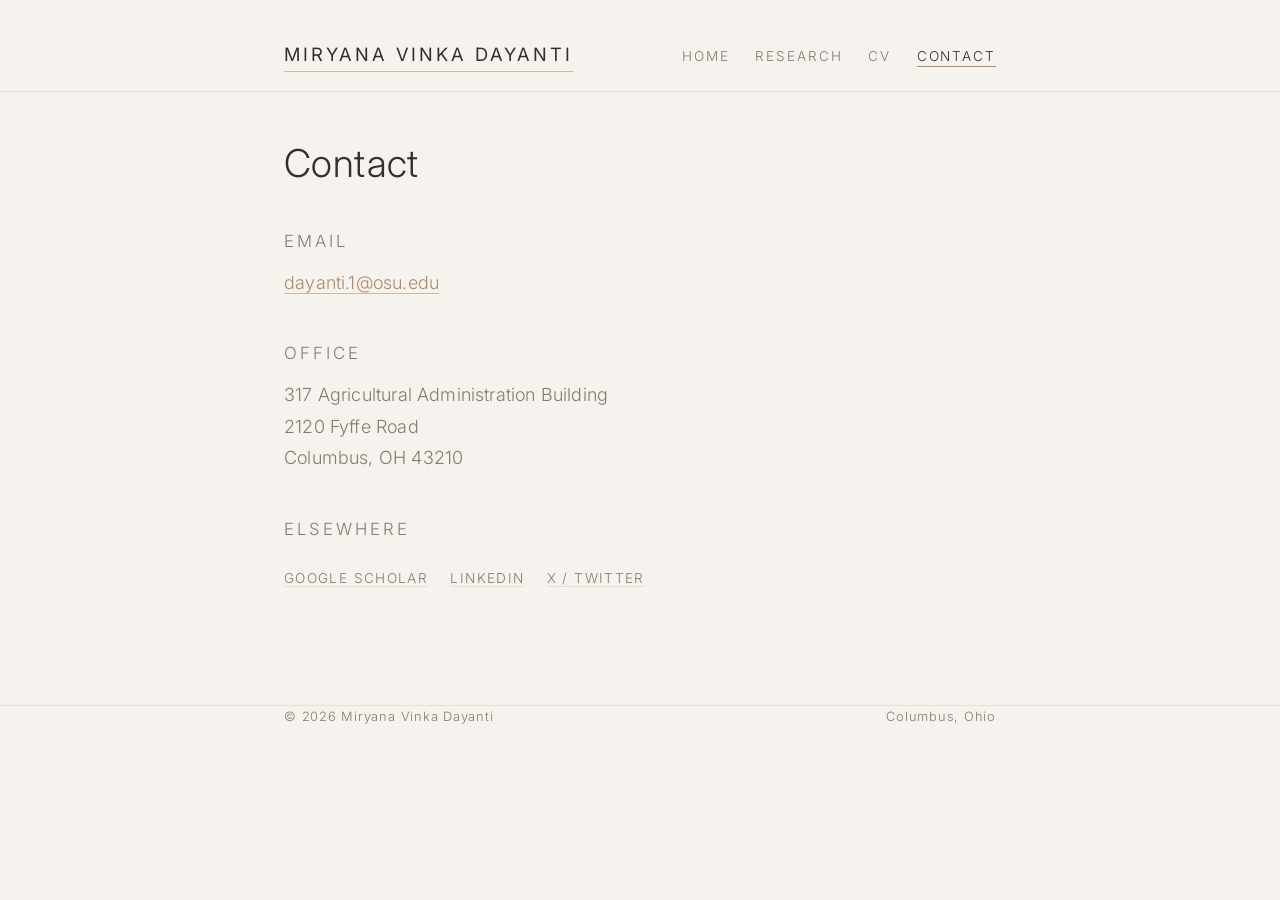
==== contact.html @ 0d987c4f "Initial site: japandi personal website" ====
<!DOCTYPE html>
<html lang="en">
<head>
  <meta charset="utf-8">
  <meta name="viewport" content="width=device-width, initial-scale=1">
  <title>Contact — Miryana Vinka Dayanti</title>
  <meta name="description" content="Contact Miryana Vinka Dayanti.">
  <link rel="preconnect" href="https://fonts.googleapis.com">
  <link rel="preconnect" href="https://fonts.gstatic.com" crossorigin>
  <link href="https://fonts.googleapis.com/css2?family=Cormorant+Garamond:wght@300;400&family=Inter:wght@300;400&display=swap" rel="stylesheet">
  <link rel="stylesheet" href="css/style.css">
</head>
<body>
  <header class="site-header">
    <div class="wrap">
      <a class="brand" href="index.html">Miryana Vinka Dayanti</a>
      <nav>
        <ul class="nav">
          <li><a href="index.html">Home</a></li>
          <li><a href="research.html">Research</a></li>
          <li><a href="cv.html">CV</a></li>
          <li><a href="contact.html" class="active">Contact</a></li>
        </ul>
      </nav>
    </div>
  </header>
  <hr class="rule">

  <main>
    <div class="wrap">
      <h1>Contact</h1>

      <h2>Email</h2>
      <p><a href="mailto:dayanti.1@osu.edu">dayanti.1@osu.edu</a></p>

      <h2>Office</h2>
      <p class="muted">
        317 Agricultural Administration Building<br>
        2120 Fyffe Road<br>
        Columbus, OH 43210
      </p>

      <h2>Elsewhere</h2>
      <ul class="links">
        <!-- TODO: replace # with your profile URLs -->
        <li><a href="#" rel="me">Google&nbsp;Scholar</a></li>
        <li><a href="#" rel="me">LinkedIn</a></li>
        <li><a href="#" rel="me">X / Twitter</a></li>
      </ul>
    </div>
  </main>

  <footer class="site-footer">
    <hr class="rule">
    <div class="wrap">
      <span>© 2026 Miryana Vinka Dayanti</span>
      <span>Columbus, Ohio</span>
    </div>
  </footer>
</body>
</html>
---- css/style.css ----
/* =========================================================
   Miryana Vinka Dayanti — personal site
   Japandi: warm, light, minimal. Design tokens up top so the
   whole site is easy to retune from one place.
   ========================================================= */

:root {
  /* Palette — warm paper / soft charcoal */
  --bg:        #f6f3ee;  /* warm paper background */
  --surface:   #fbfaf7;  /* cards / raised areas  */
  --text:      #33302b;  /* soft charcoal (not pure black) */
  --muted:     #857c6f;  /* secondary text */
  --hairline:  #e5dfd4;  /* thin dividers / borders */
  --accent:    #b08968;  /* muted clay — used sparingly */
  --accent-soft:#cdb8a3; /* lighter clay for hovers */

  /* Type */
  --sans: "Inter", "Helvetica Neue", Helvetica, Arial, sans-serif;
  --serif: "Cormorant Garamond", Georgia, "Times New Roman", serif;

  /* Rhythm */
  --measure: 760px;     /* readable column width */
  --space: 1.6rem;
}

/* ---------- reset-ish ---------- */
*, *::before, *::after { box-sizing: border-box; }
html { -webkit-text-size-adjust: 100%; }
body {
  margin: 0;
  background: var(--bg);
  color: var(--text);
  font-family: var(--sans);
  font-weight: 300;          /* thin weight = the reference's elegance */
  font-size: 18px;
  line-height: 1.75;
  letter-spacing: 0.01em;
  -webkit-font-smoothing: antialiased;
  text-rendering: optimizeLegibility;
}
img { max-width: 100%; height: auto; display: block; }

/* ---------- layout shell ---------- */
.wrap {
  max-width: var(--measure);
  margin: 0 auto;
  padding: 0 1.5rem;
}

/* ---------- header / nav ---------- */
.site-header {
  padding: 2.4rem 0 1.2rem;
}
.site-header .wrap {
  display: flex;
  flex-wrap: wrap;
  align-items: baseline;
  justify-content: space-between;
  gap: 0.6rem 1.5rem;
}
.brand {
  font-size: 1.15rem;
  letter-spacing: 0.16em;
  text-transform: uppercase;
  color: var(--text);
  text-decoration: none;
  font-weight: 400;
}
.nav {
  display: flex;
  gap: 1.6rem;
  list-style: none;
  margin: 0;
  padding: 0;
}
.nav a {
  color: var(--muted);
  text-decoration: none;
  font-size: 0.85rem;
  letter-spacing: 0.14em;
  text-transform: uppercase;
  padding-bottom: 2px;
  border-bottom: 1px solid transparent;
  transition: color .2s ease, border-color .2s ease;
}
.nav a:hover { color: var(--text); }
.nav a.active {
  color: var(--text);
  border-bottom-color: var(--accent);
}

.rule {
  border: 0;
  border-top: 1px solid var(--hairline);
  margin: 0;
}

/* ---------- main ---------- */
main { padding: 3rem 0 1rem; }

h1, h2, h3 {
  font-weight: 300;
  line-height: 1.2;
  letter-spacing: 0.01em;
  color: var(--text);
}
h1 { font-size: 2.4rem; margin: 0 0 0.4rem; }
h2 {
  font-size: 1.05rem;
  text-transform: uppercase;
  letter-spacing: 0.18em;
  color: var(--muted);
  margin: 2.8rem 0 1rem;
}
h3 { font-size: 1.25rem; margin: 1.8rem 0 0.3rem; }

p { margin: 0 0 1.1rem; }
a { color: var(--accent); text-decoration: none; border-bottom: 1px solid var(--accent-soft); transition: color .2s, border-color .2s; }
a:hover { color: var(--text); border-bottom-color: var(--text); }

.lead { font-size: 1.15rem; color: var(--text); }
.muted { color: var(--muted); }

/* ---------- home hero ---------- */
.hero {
  display: flex;
  flex-wrap: wrap;
  align-items: center;
  gap: 2.4rem;
  margin-bottom: 1rem;
}
.hero .portrait {
  flex: 0 0 auto;
  width: 190px;
  height: 190px;
  border-radius: 50%;
  object-fit: cover;
  background: var(--surface);
  border: 1px solid var(--hairline);
}
.hero .intro { flex: 1 1 280px; }
.hero h1 {
  /* optional japandi serif accent for the name; swap to var(--sans) if you prefer */
  font-family: var(--serif);
  font-size: 3rem;
  letter-spacing: 0.01em;
}
.hero .role {
  color: var(--muted);
  font-size: 1rem;
  letter-spacing: 0.14em;
  text-transform: uppercase;
  margin-top: 0.2rem;
}

/* ---------- inline link row (social / contact) ---------- */
.links {
  list-style: none;
  display: flex;
  flex-wrap: wrap;
  gap: 0.4rem 1.4rem;
  padding: 0;
  margin: 1.4rem 0 0;
}
.links a {
  font-size: 0.85rem;
  letter-spacing: 0.1em;
  text-transform: uppercase;
  border-bottom: 1px solid var(--hairline);
  color: var(--muted);
}
.links a:hover { color: var(--text); border-bottom-color: var(--accent); }

/* ---------- publication / paper list ---------- */
.papers { margin: 0; padding: 0; list-style: none; }
.paper {
  padding: 1.4rem 0;
  border-bottom: 1px solid var(--hairline);
}
.paper:last-child { border-bottom: 0; }
.paper .title { color: var(--text); font-size: 1.15rem; margin: 0 0 0.2rem; }
.paper .meta { color: var(--muted); font-size: 0.95rem; margin: 0 0 0.4rem; }
.paper .abstract { color: var(--text); font-size: 0.98rem; margin: 0.4rem 0 0; }

/* ---------- button ---------- */
.btn {
  display: inline-block;
  margin-top: 0.6rem;
  padding: 0.7rem 1.4rem;
  border: 1px solid var(--accent);
  border-radius: 2px;
  color: var(--accent);
  font-size: 0.85rem;
  letter-spacing: 0.12em;
  text-transform: uppercase;
  background: transparent;
  transition: background .2s, color .2s;
}
.btn:hover { background: var(--accent); color: var(--bg); border-bottom-color: var(--accent); }

/* ---------- footer ---------- */
.site-footer {
  margin-top: 4rem;
  padding: 2rem 0 3rem;
  color: var(--muted);
  font-size: 0.8rem;
  letter-spacing: 0.06em;
}
.site-footer .wrap { display: flex; justify-content: space-between; flex-wrap: wrap; gap: 0.6rem; }

/* ---------- responsive ---------- */
@media (max-width: 560px) {
  body { font-size: 17px; }
  .hero { gap: 1.6rem; }
  .hero .portrait { width: 140px; height: 140px; }
  .hero h1 { font-size: 2.3rem; }
  h1 { font-size: 2rem; }
  .site-header .wrap { flex-direction: column; align-items: flex-start; }
}
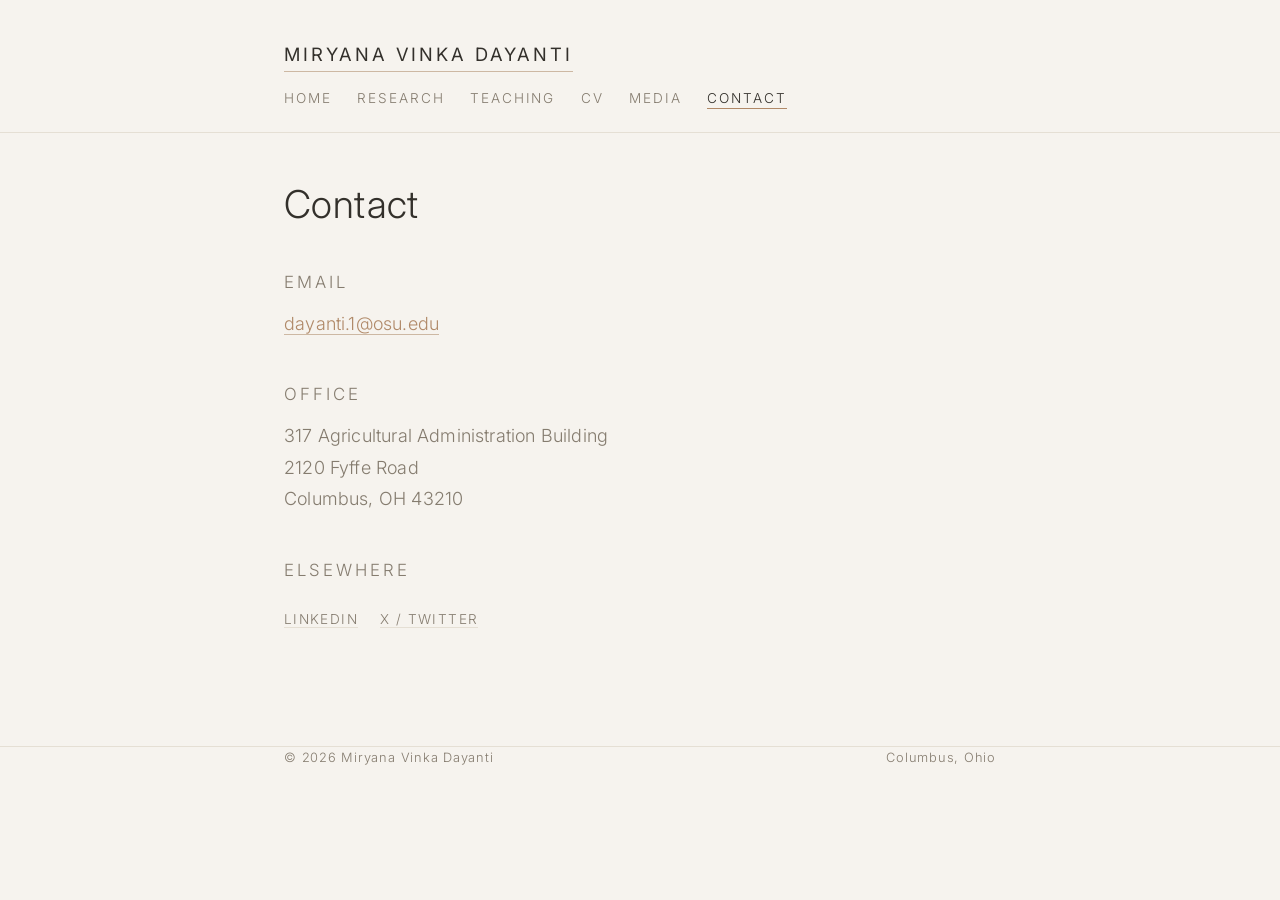
==== commit ea972527: "Update" ====
--- a/contact.html
+++ b/contact.html
@@ -18,7 +18,9 @@
         <ul class="nav">
           <li><a href="index.html">Home</a></li>
           <li><a href="research.html">Research</a></li>
+          <li><a href="teaching.html">Teaching</a></li>
           <li><a href="cv.html">CV</a></li>
+          <li><a href="media.html">Media</a></li>
           <li><a href="contact.html" class="active">Contact</a></li>
         </ul>
       </nav>
@@ -42,10 +44,8 @@
 
       <h2>Elsewhere</h2>
       <ul class="links">
-        <!-- TODO: replace # with your profile URLs -->
-        <li><a href="#" rel="me">Google&nbsp;Scholar</a></li>
-        <li><a href="#" rel="me">LinkedIn</a></li>
-        <li><a href="#" rel="me">X / Twitter</a></li>
+        <li><a href="https://www.linkedin.com/in/miryanavinka" rel="me" target="_blank">LinkedIn</a></li>
+        <li><a href="https://twitter.com/VinkaDayanti" rel="me" target="_blank">X / Twitter</a></li>
       </ul>
     </div>
   </main>
--- a/css/style.css
+++ b/css/style.css
@@ -179,8 +179,46 @@
 }
 .paper:last-child { border-bottom: 0; }
 .paper .title { color: var(--text); font-size: 1.15rem; margin: 0 0 0.2rem; }
+.paper .year {
+  float: right;
+  color: var(--muted);
+  font-size: 0.9rem;
+  letter-spacing: 0.04em;
+  margin-left: 1rem;
+}
 .paper .meta { color: var(--muted); font-size: 0.95rem; margin: 0 0 0.4rem; }
 .paper .abstract { color: var(--text); font-size: 0.98rem; margin: 0.4rem 0 0; }
+.paper .authors { font-weight: 300; color: var(--text); }
+
+/* collapsible papers (native <details>) */
+details.paper summary {
+  cursor: pointer;
+  list-style: none;
+  display: block;
+  position: relative;
+  padding-right: 2rem;
+}
+details.paper summary::-webkit-details-marker { display: none; }
+details.paper summary :last-child { margin-bottom: 0; }
+details.paper .chev {
+  position: absolute;
+  right: 0;
+  top: 0.15rem;
+  color: var(--muted);
+  font-size: 0.85rem;
+  transition: transform .2s ease;
+}
+details.paper[open] .chev { transform: rotate(180deg); }
+details.paper .abstract {
+  margin-top: 1rem;
+  padding-top: 1rem;
+  border-top: 1px solid var(--hairline);
+}
+details.paper summary:hover .title { color: var(--accent); }
+
+/* ---------- media embed ---------- */
+.embed { margin: 1.4rem 0 2rem; max-width: 640px; }
+.embed iframe { display: block; width: 100%; }
 
 /* ---------- button ---------- */
 .btn {
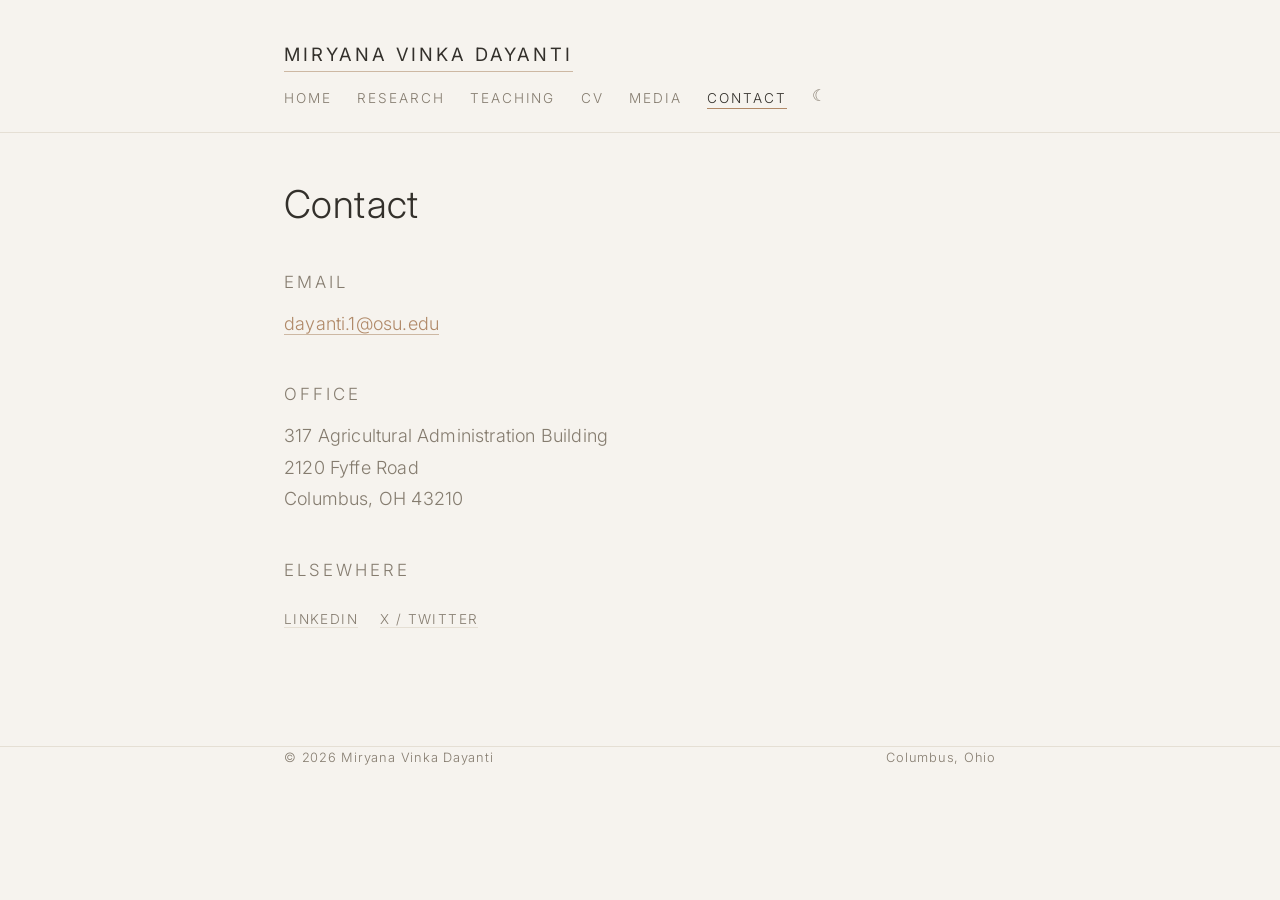
==== commit 943116cd: "Update codes" ====
--- a/contact.html
+++ b/contact.html
@@ -3,6 +3,7 @@
 <head>
   <meta charset="utf-8">
   <meta name="viewport" content="width=device-width, initial-scale=1">
+  <script>(function(){try{var t=localStorage.getItem('theme');if(!t){t=(window.matchMedia&&window.matchMedia('(prefers-color-scheme: dark)').matches)?'dark':'light';}document.documentElement.setAttribute('data-theme',t);}catch(e){}})();</script>
   <title>Contact — Miryana Vinka Dayanti</title>
   <meta name="description" content="Contact Miryana Vinka Dayanti.">
   <link rel="preconnect" href="https://fonts.googleapis.com">
@@ -22,6 +23,7 @@
           <li><a href="cv.html">CV</a></li>
           <li><a href="media.html">Media</a></li>
           <li><a href="contact.html" class="active">Contact</a></li>
+          <li class="nav-toggle"><button id="theme-toggle" class="theme-toggle" type="button">☾</button></li>
         </ul>
       </nav>
     </div>
@@ -57,5 +59,6 @@
       <span>Columbus, Ohio</span>
     </div>
   </footer>
+  <script src="js/theme.js"></script>
 </body>
 </html>
--- a/css/style.css
+++ b/css/style.css
@@ -23,6 +23,17 @@
   --space: 1.6rem;
 }
 
+/* Dark theme — warm, soft (japandi at night), not pure black */
+[data-theme="dark"] {
+  --bg:        #232120;
+  --surface:   #2b2926;
+  --text:      #ece6dc;
+  --muted:     #a79e91;
+  --hairline:  #3a352f;
+  --accent:    #cfa783;
+  --accent-soft:#8d7a64;
+}
+
 /* ---------- reset-ish ---------- */
 *, *::before, *::after { box-sizing: border-box; }
 html { -webkit-text-size-adjust: 100%; }
@@ -37,6 +48,7 @@
   letter-spacing: 0.01em;
   -webkit-font-smoothing: antialiased;
   text-rendering: optimizeLegibility;
+  transition: background-color .3s ease, color .3s ease;
 }
 img { max-width: 100%; height: auto; display: block; }
 
@@ -88,6 +100,20 @@
   color: var(--text);
   border-bottom-color: var(--accent);
 }
+
+/* dark-mode toggle */
+.nav-toggle { display: flex; align-items: center; }
+.theme-toggle {
+  background: none;
+  border: 0;
+  cursor: pointer;
+  color: var(--muted);
+  font-size: 1rem;
+  line-height: 1;
+  padding: 0 0 2px;
+  transition: color .2s ease, transform .2s ease;
+}
+.theme-toggle:hover { color: var(--text); transform: rotate(-15deg); }
 
 .rule {
   border: 0;
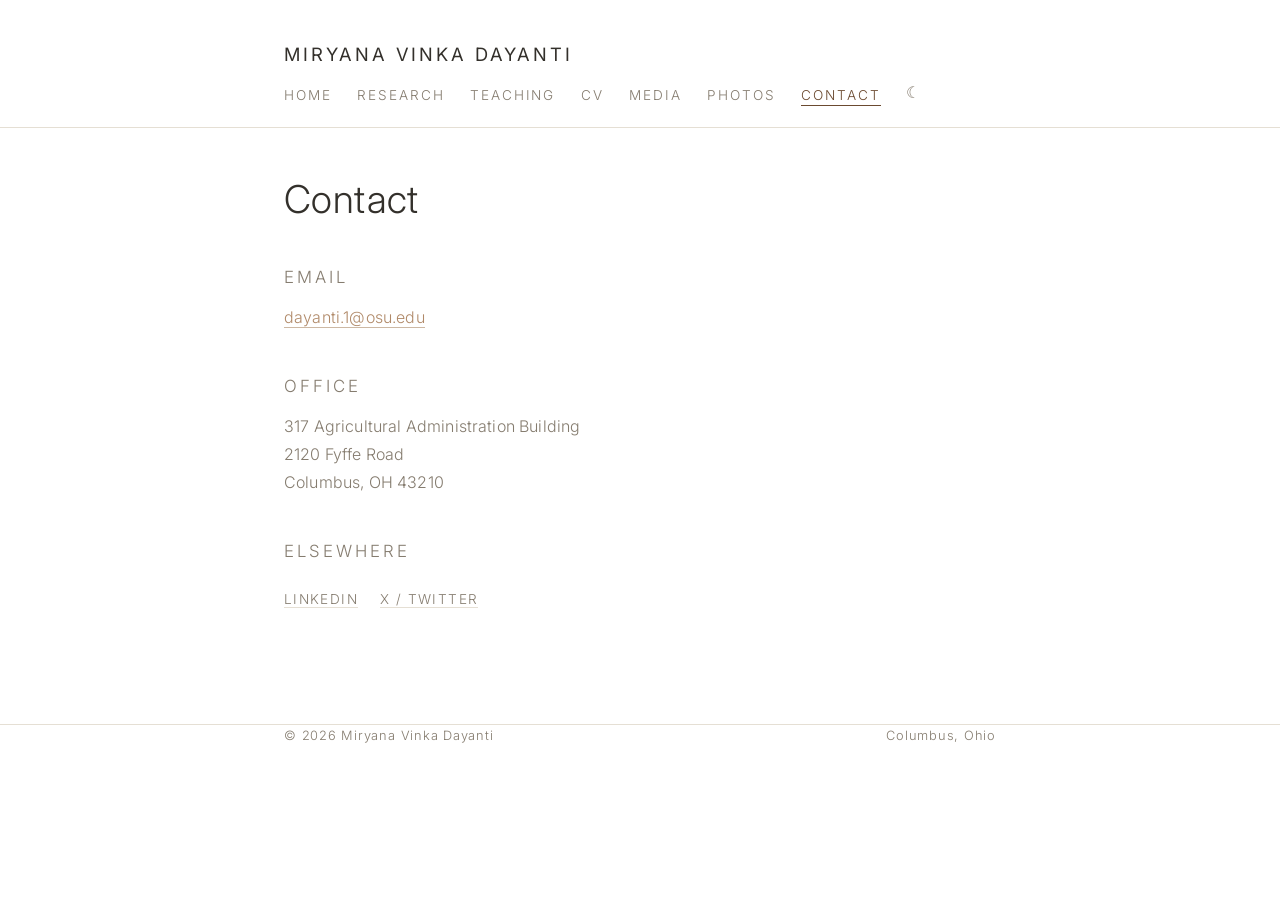
==== commit d3ec3027: "Updates" ====
--- a/contact.html
+++ b/contact.html
@@ -3,7 +3,7 @@
 <head>
   <meta charset="utf-8">
   <meta name="viewport" content="width=device-width, initial-scale=1">
-  <script>(function(){try{var t=localStorage.getItem('theme');if(!t){t=(window.matchMedia&&window.matchMedia('(prefers-color-scheme: dark)').matches)?'dark':'light';}document.documentElement.setAttribute('data-theme',t);}catch(e){}})();</script>
+  <script>(function(){try{var t=localStorage.getItem('theme');if(!t){t='light';}document.documentElement.setAttribute('data-theme',t);}catch(e){}})();</script>
   <title>Contact — Miryana Vinka Dayanti</title>
   <meta name="description" content="Contact Miryana Vinka Dayanti.">
   <link rel="preconnect" href="https://fonts.googleapis.com">
@@ -22,6 +22,7 @@
           <li><a href="teaching.html">Teaching</a></li>
           <li><a href="cv.html">CV</a></li>
           <li><a href="media.html">Media</a></li>
+          <li><a href="photos.html">Photos</a></li>
           <li><a href="contact.html" class="active">Contact</a></li>
           <li class="nav-toggle"><button id="theme-toggle" class="theme-toggle" type="button">☾</button></li>
         </ul>
--- a/css/style.css
+++ b/css/style.css
@@ -6,13 +6,14 @@
 
 :root {
   /* Palette — warm paper / soft charcoal */
-  --bg:        #f6f3ee;  /* warm paper background */
-  --surface:   #fbfaf7;  /* cards / raised areas  */
+  --bg:        #ffffff;  /* white background */
+  --surface:   #ffffff;  /* cards / raised areas  */
   --text:      #33302b;  /* soft charcoal (not pure black) */
   --muted:     #857c6f;  /* secondary text */
   --hairline:  #e5dfd4;  /* thin dividers / borders */
   --accent:    #b08968;  /* muted clay — used sparingly */
   --accent-soft:#cdb8a3; /* lighter clay for hovers */
+  --notice-bg: #faf5ee;  /* very light brown — job-market box */
 
   /* Type */
   --sans: "Inter", "Helvetica Neue", Helvetica, Arial, sans-serif;
@@ -32,6 +33,7 @@
   --hairline:  #3a352f;
   --accent:    #cfa783;
   --accent-soft:#8d7a64;
+  --notice-bg: #332c25;
 }
 
 /* ---------- reset-ish ---------- */
@@ -43,7 +45,7 @@
   color: var(--text);
   font-family: var(--sans);
   font-weight: 300;          /* thin weight = the reference's elegance */
-  font-size: 18px;
+  font-size: 16px;
   line-height: 1.75;
   letter-spacing: 0.01em;
   -webkit-font-smoothing: antialiased;
@@ -62,6 +64,7 @@
 /* ---------- header / nav ---------- */
 .site-header {
   padding: 2.4rem 0 1.2rem;
+  background: var(--bg);   /* white header, matches page */
 }
 .site-header .wrap {
   display: flex;
@@ -76,8 +79,10 @@
   text-transform: uppercase;
   color: var(--text);
   text-decoration: none;
+  border-bottom: 0;
   font-weight: 400;
 }
+.brand:hover { color: var(--accent); }
 .nav {
   display: flex;
   gap: 1.6rem;
@@ -97,8 +102,8 @@
 }
 .nav a:hover { color: var(--text); }
 .nav a.active {
-  color: var(--text);
-  border-bottom-color: var(--accent);
+  color: #6b4a30;            /* dark brown for the current tab */
+  border-bottom-color: #6b4a30;
 }
 
 /* dark-mode toggle */
@@ -146,6 +151,36 @@
 
 .lead { font-size: 1.15rem; color: var(--text); }
 .muted { color: var(--muted); }
+
+/* ---------- job-market notice ---------- */
+.notice {
+  background: var(--notice-bg);
+  border-left: 4px solid #6b4a30;
+  padding: 1rem 1.25rem;
+  color: var(--text);
+  font-size: 0.95rem;
+  margin: 0 0 1.6rem;
+}
+
+/* ---------- fields list ---------- */
+.fields h3 { margin-top: 0; }
+.field-list {
+  list-style: none;
+  padding: 0;
+  margin: 0.4rem 0 0;
+}
+.field-list li {
+  position: relative;
+  padding-left: 1.1rem;
+  color: var(--text);
+  margin-bottom: 0.3rem;
+}
+.field-list li::before {
+  content: "—";
+  position: absolute;
+  left: 0;
+  color: var(--accent);
+}
 
 /* ---------- home hero ---------- */
 .hero {
@@ -242,6 +277,28 @@
 }
 details.paper summary:hover .title { color: var(--accent); }
 
+/* ---------- photo gallery ---------- */
+.gallery {
+  display: grid;
+  grid-template-columns: repeat(auto-fill, minmax(220px, 1fr));
+  gap: 1rem;
+  margin: 1.8rem 0 2rem;
+}
+.gallery figure { margin: 0; }
+.gallery img {
+  width: 100%;
+  aspect-ratio: 4 / 3;
+  object-fit: cover;
+  border: 1px solid var(--hairline);
+  border-radius: 2px;
+  background: var(--surface);
+}
+.gallery figcaption {
+  color: var(--muted);
+  font-size: 0.85rem;
+  margin-top: 0.4rem;
+}
+
 /* ---------- media embed ---------- */
 .embed { margin: 1.4rem 0 2rem; max-width: 640px; }
 .embed iframe { display: block; width: 100%; }
@@ -274,7 +331,7 @@
 
 /* ---------- responsive ---------- */
 @media (max-width: 560px) {
-  body { font-size: 17px; }
+  body { font-size: 15px; }
   .hero { gap: 1.6rem; }
   .hero .portrait { width: 140px; height: 140px; }
   .hero h1 { font-size: 2.3rem; }
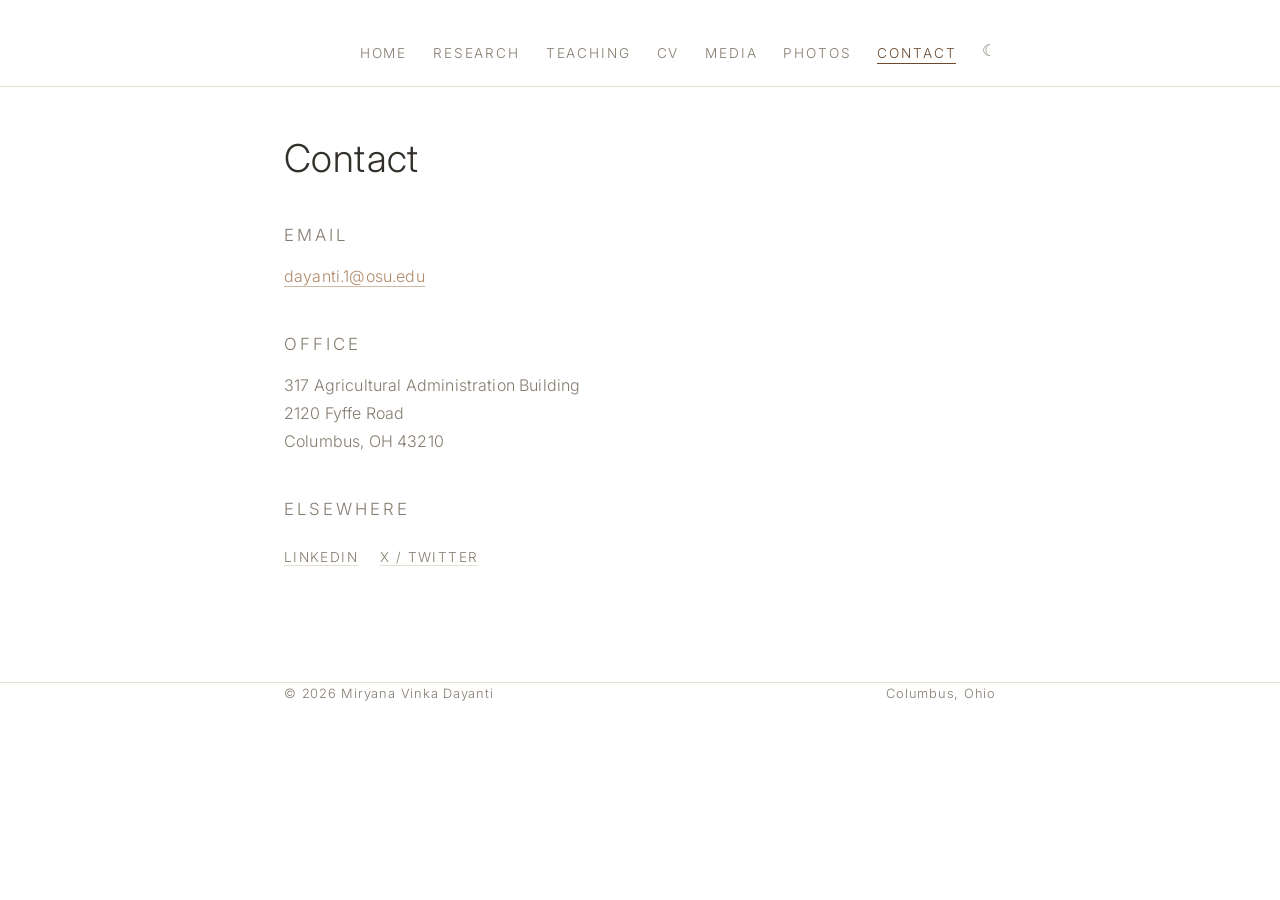
==== commit ac0d29c9: "Update codes" ====
--- a/contact.html
+++ b/contact.html
@@ -14,7 +14,7 @@
 <body>
   <header class="site-header">
     <div class="wrap">
-      <a class="brand" href="index.html">Miryana Vinka Dayanti</a>
+      <a class="brand" href="index.html" aria-label="Home"></a>
       <nav>
         <ul class="nav">
           <li><a href="index.html">Home</a></li>
--- a/css/style.css
+++ b/css/style.css
@@ -149,7 +149,7 @@
 a { color: var(--accent); text-decoration: none; border-bottom: 1px solid var(--accent-soft); transition: color .2s, border-color .2s; }
 a:hover { color: var(--text); border-bottom-color: var(--text); }
 
-.lead { font-size: 1.15rem; color: var(--text); }
+.lead { font-size: 1rem; color: var(--text); }
 .muted { color: var(--muted); }
 
 /* ---------- job-market notice ---------- */
@@ -298,6 +298,30 @@
   font-size: 0.85rem;
   margin-top: 0.4rem;
 }
+.gallery img { cursor: zoom-in; }
+
+/* ---------- lightbox ---------- */
+.lightbox {
+  position: fixed;
+  inset: 0;
+  z-index: 1000;
+  display: none;
+  align-items: center;
+  justify-content: center;
+  padding: 2rem;
+  background: rgba(20, 18, 16, 0.9);
+  cursor: zoom-out;
+}
+.lightbox.open { display: flex; }
+.lightbox img {
+  max-width: 95vw;
+  max-height: 95vh;
+  width: auto;
+  height: auto;
+  object-fit: contain;
+  border-radius: 2px;
+  box-shadow: 0 10px 40px rgba(0, 0, 0, 0.5);
+}
 
 /* ---------- media embed ---------- */
 .embed { margin: 1.4rem 0 2rem; max-width: 640px; }
